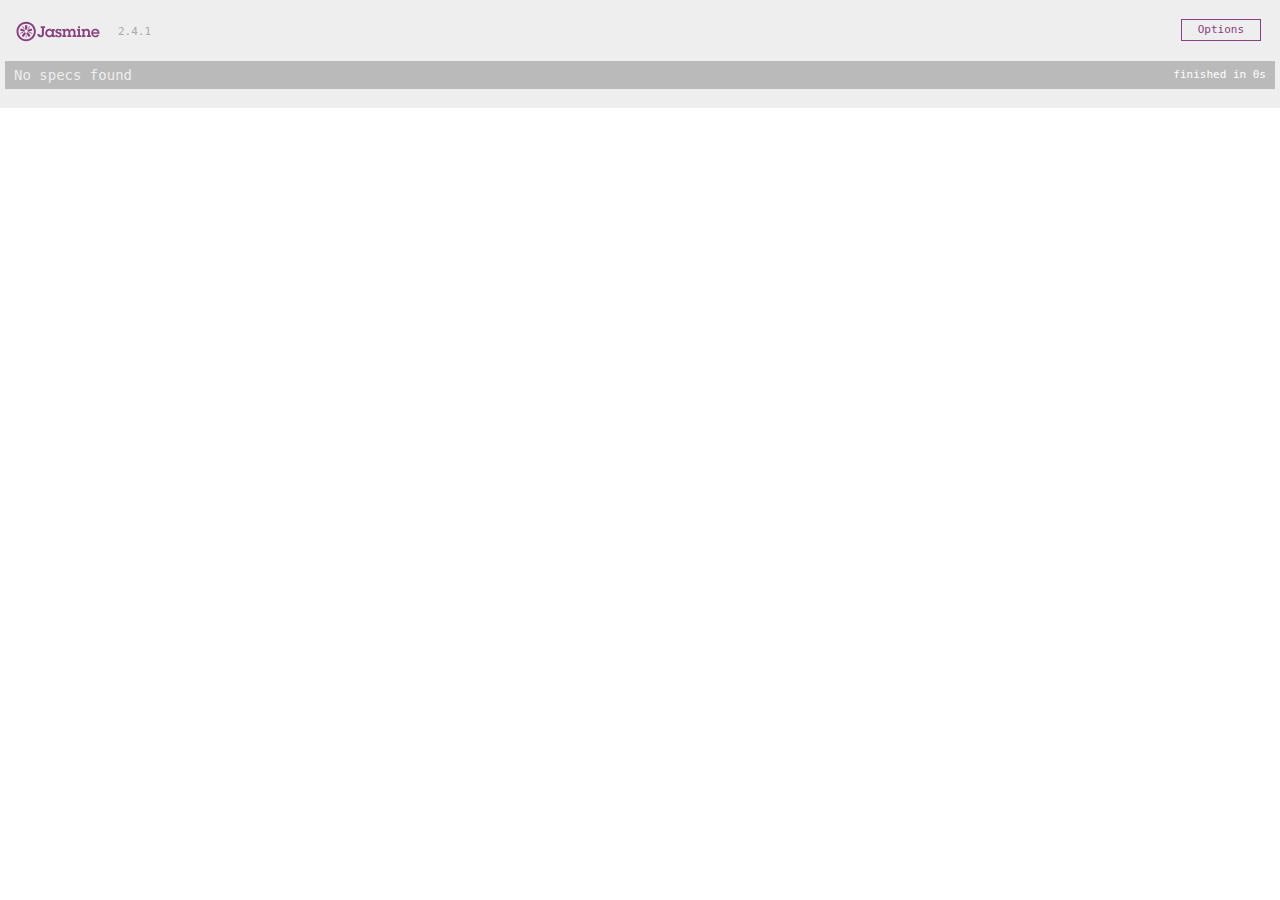
==== SpecRunner.html @ ee33c189 "first commit" ====
<!DOCTYPE html>
<html>
<head>
  <meta charset="utf-8">
  <title>Jasmine Spec Runner v2.4.1</title>

  <link rel="shortcut icon" type="image/png" href="lib/jasmine-2.4.1/jasmine_favicon.png">
  <link rel="stylesheet" href="lib/jasmine-2.4.1/jasmine.css">

  <script src="lib/jasmine-2.4.1/jasmine.js"></script>
  <script src="lib/jasmine-2.4.1/jasmine-html.js"></script>
  <script src="lib/jasmine-2.4.1/boot.js"></script>

  <!-- include source files here... -->
  <script src="src/Player.js"></script>
  <script src="src/Song.js"></script>

  <!-- include spec files here... -->
  <script src="spec/SpecHelper.js"></script>
  <script src="spec/PlayerSpec.js"></script>

</head>

<body>
</body>
</html>
---- lib/jasmine-2.4.1/jasmine.css ----
body { overflow-y: scroll; }

.jasmine_html-reporter { background-color: #eee; padding: 5px; margin: -8px; font-size: 11px; font-family: Monaco, "Lucida Console", monospace; line-height: 14px; color: #333; }
.jasmine_html-reporter a { text-decoration: none; }
.jasmine_html-reporter a:hover { text-decoration: underline; }
.jasmine_html-reporter p, .jasmine_html-reporter h1, .jasmine_html-reporter h2, .jasmine_html-reporter h3, .jasmine_html-reporter h4, .jasmine_html-reporter h5, .jasmine_html-reporter h6 { margin: 0; line-height: 14px; }
.jasmine_html-reporter .jasmine-banner, .jasmine_html-reporter .jasmine-symbol-summary, .jasmine_html-reporter .jasmine-summary, .jasmine_html-reporter .jasmine-result-message, .jasmine_html-reporter .jasmine-spec .jasmine-description, .jasmine_html-reporter .jasmine-spec-detail .jasmine-description, .jasmine_html-reporter .jasmine-alert .jasmine-bar, .jasmine_html-reporter .jasmine-stack-trace { padding-left: 9px; padding-right: 9px; }
.jasmine_html-reporter .jasmine-banner { position: relative; }
.jasmine_html-reporter .jasmine-banner .jasmine-title { background: url('[data-uri]') no-repeat; background: url('[data-uri]') no-repeat, none; -moz-background-size: 100%; -o-background-size: 100%; -webkit-background-size: 100%; background-size: 100%; display: block; float: left; width: 90px; height: 25px; }
.jasmine_html-reporter .jasmine-banner .jasmine-version { margin-left: 14px; position: relative; top: 6px; }
.jasmine_html-reporter #jasmine_content { position: fixed; right: 100%; }
.jasmine_html-reporter .jasmine-version { color: #aaa; }
.jasmine_html-reporter .jasmine-banner { margin-top: 14px; }
.jasmine_html-reporter .jasmine-duration { color: #fff; float: right; line-height: 28px; padding-right: 9px; }
.jasmine_html-reporter .jasmine-symbol-summary { overflow: hidden; *zoom: 1; margin: 14px 0; }
.jasmine_html-reporter .jasmine-symbol-summary li { display: inline-block; height: 10px; width: 14px; font-size: 16px; }
.jasmine_html-reporter .jasmine-symbol-summary li.jasmine-passed { font-size: 14px; }
.jasmine_html-reporter .jasmine-symbol-summary li.jasmine-passed:before { color: #007069; content: "\02022"; }
.jasmine_html-reporter .jasmine-symbol-summary li.jasmine-failed { line-height: 9px; }
.jasmine_html-reporter .jasmine-symbol-summary li.jasmine-failed:before { color: #ca3a11; content: "\d7"; font-weight: bold; margin-left: -1px; }
.jasmine_html-reporter .jasmine-symbol-summary li.jasmine-disabled { font-size: 14px; }
.jasmine_html-reporter .jasmine-symbol-summary li.jasmine-disabled:before { color: #bababa; content: "\02022"; }
.jasmine_html-reporter .jasmine-symbol-summary li.jasmine-pending { line-height: 17px; }
.jasmine_html-reporter .jasmine-symbol-summary li.jasmine-pending:before { color: #ba9d37; content: "*"; }
.jasmine_html-reporter .jasmine-symbol-summary li.jasmine-empty { font-size: 14px; }
.jasmine_html-reporter .jasmine-symbol-summary li.jasmine-empty:before { color: #ba9d37; content: "\02022"; }
.jasmine_html-reporter .jasmine-run-options { float: right; margin-right: 5px; border: 1px solid #8a4182; color: #8a4182; position: relative; line-height: 20px; }
.jasmine_html-reporter .jasmine-run-options .jasmine-trigger { cursor: pointer; padding: 8px 16px; }
.jasmine_html-reporter .jasmine-run-options .jasmine-payload { position: absolute; display: none; right: -1px; border: 1px solid #8a4182; background-color: #eee; white-space: nowrap; padding: 4px 8px; }
.jasmine_html-reporter .jasmine-run-options .jasmine-payload.jasmine-open { display: block; }
.jasmine_html-reporter .jasmine-bar { line-height: 28px; font-size: 14px; display: block; color: #eee; }
.jasmine_html-reporter .jasmine-bar.jasmine-failed { background-color: #ca3a11; }
.jasmine_html-reporter .jasmine-bar.jasmine-passed { background-color: #007069; }
.jasmine_html-reporter .jasmine-bar.jasmine-skipped { background-color: #bababa; }
.jasmine_html-reporter .jasmine-bar.jasmine-errored { background-color: #ca3a11; }
.jasmine_html-reporter .jasmine-bar.jasmine-menu { background-color: #fff; color: #aaa; }
.jasmine_html-reporter .jasmine-bar.jasmine-menu a { color: #333; }
.jasmine_html-reporter .jasmine-bar a { color: white; }
.jasmine_html-reporter.jasmine-spec-list .jasmine-bar.jasmine-menu.jasmine-failure-list, .jasmine_html-reporter.jasmine-spec-list .jasmine-results .jasmine-failures { display: none; }
.jasmine_html-reporter.jasmine-failure-list .jasmine-bar.jasmine-menu.jasmine-spec-list, .jasmine_html-reporter.jasmine-failure-list .jasmine-summary { display: none; }
.jasmine_html-reporter .jasmine-results { margin-top: 14px; }
.jasmine_html-reporter .jasmine-summary { margin-top: 14px; }
.jasmine_html-reporter .jasmine-summary ul { list-style-type: none; margin-left: 14px; padding-top: 0; padding-left: 0; }
.jasmine_html-reporter .jasmine-summary ul.jasmine-suite { margin-top: 7px; margin-bottom: 7px; }
.jasmine_html-reporter .jasmine-summary li.jasmine-passed a { color: #007069; }
.jasmine_html-reporter .jasmine-summary li.jasmine-failed a { color: #ca3a11; }
.jasmine_html-reporter .jasmine-summary li.jasmine-empty a { color: #ba9d37; }
.jasmine_html-reporter .jasmine-summary li.jasmine-pending a { color: #ba9d37; }
.jasmine_html-reporter .jasmine-summary li.jasmine-disabled a { color: #bababa; }
.jasmine_html-reporter .jasmine-description + .jasmine-suite { margin-top: 0; }
.jasmine_html-reporter .jasmine-suite { margin-top: 14px; }
.jasmine_html-reporter .jasmine-suite a { color: #333; }
.jasmine_html-reporter .jasmine-failures .jasmine-spec-detail { margin-bottom: 28px; }
.jasmine_html-reporter .jasmine-failures .jasmine-spec-detail .jasmine-description { background-color: #ca3a11; }
.jasmine_html-reporter .jasmine-failures .jasmine-spec-detail .jasmine-description a { color: white; }
.jasmine_html-reporter .jasmine-result-message { padding-top: 14px; color: #333; white-space: pre; }
.jasmine_html-reporter .jasmine-result-message span.jasmine-result { display: block; }
.jasmine_html-reporter .jasmine-stack-trace { margin: 5px 0 0 0; max-height: 224px; overflow: auto; line-height: 18px; color: #666; border: 1px solid #ddd; background: white; white-space: pre; }
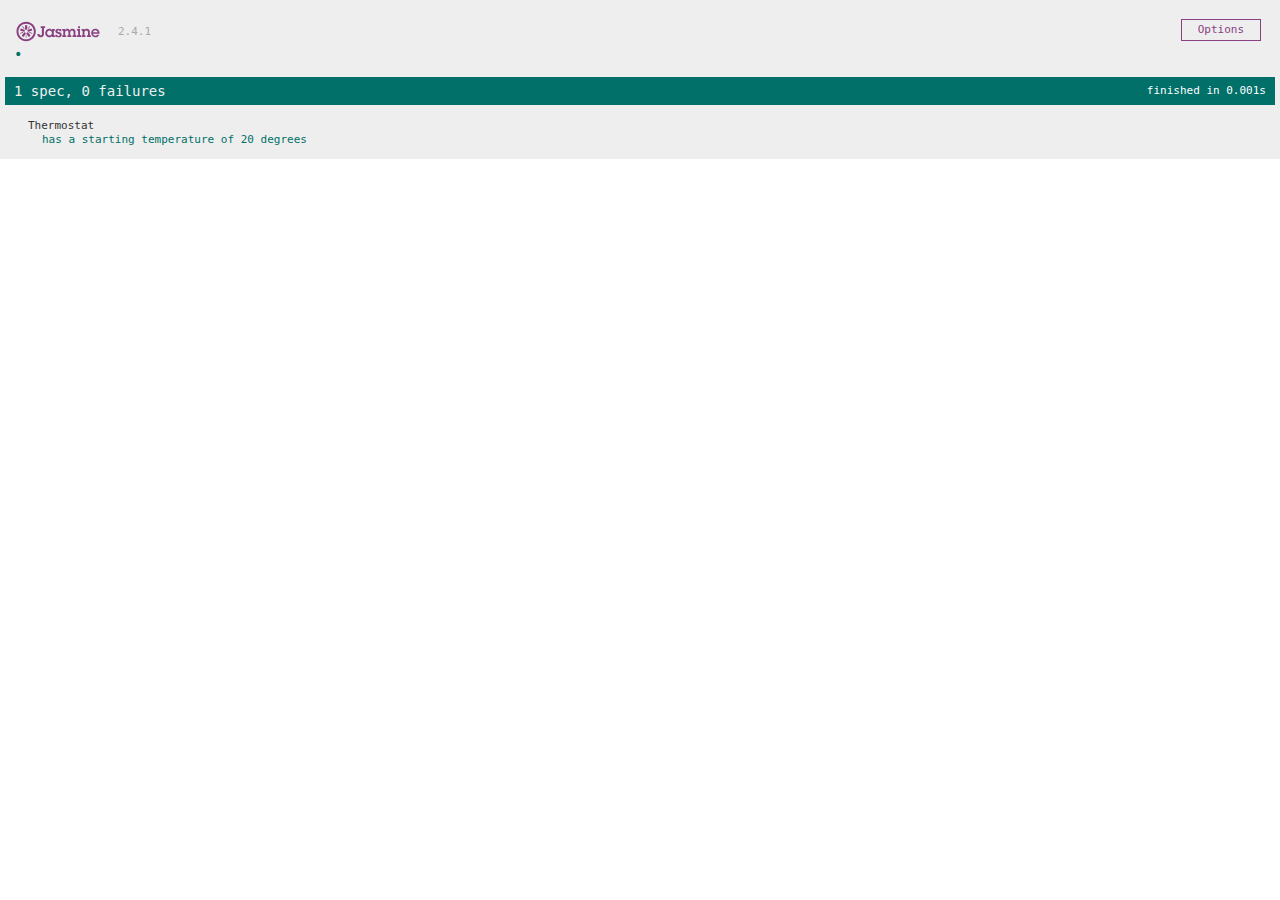
==== commit 4a87a627: "add getter method for temp" ====
--- a/SpecRunner.html
+++ b/SpecRunner.html
@@ -12,12 +12,12 @@
   <script src="lib/jasmine-2.4.1/boot.js"></script>
 
   <!-- include source files here... -->
-  <script src="src/Player.js"></script>
-  <script src="src/Song.js"></script>
+  <script src="src/thermostat.js"></script>
+
 
   <!-- include spec files here... -->
-  <script src="spec/SpecHelper.js"></script>
-  <script src="spec/PlayerSpec.js"></script>
+  <script src="spec/thermostatSpec.js"></script>
+
 
 </head>
 
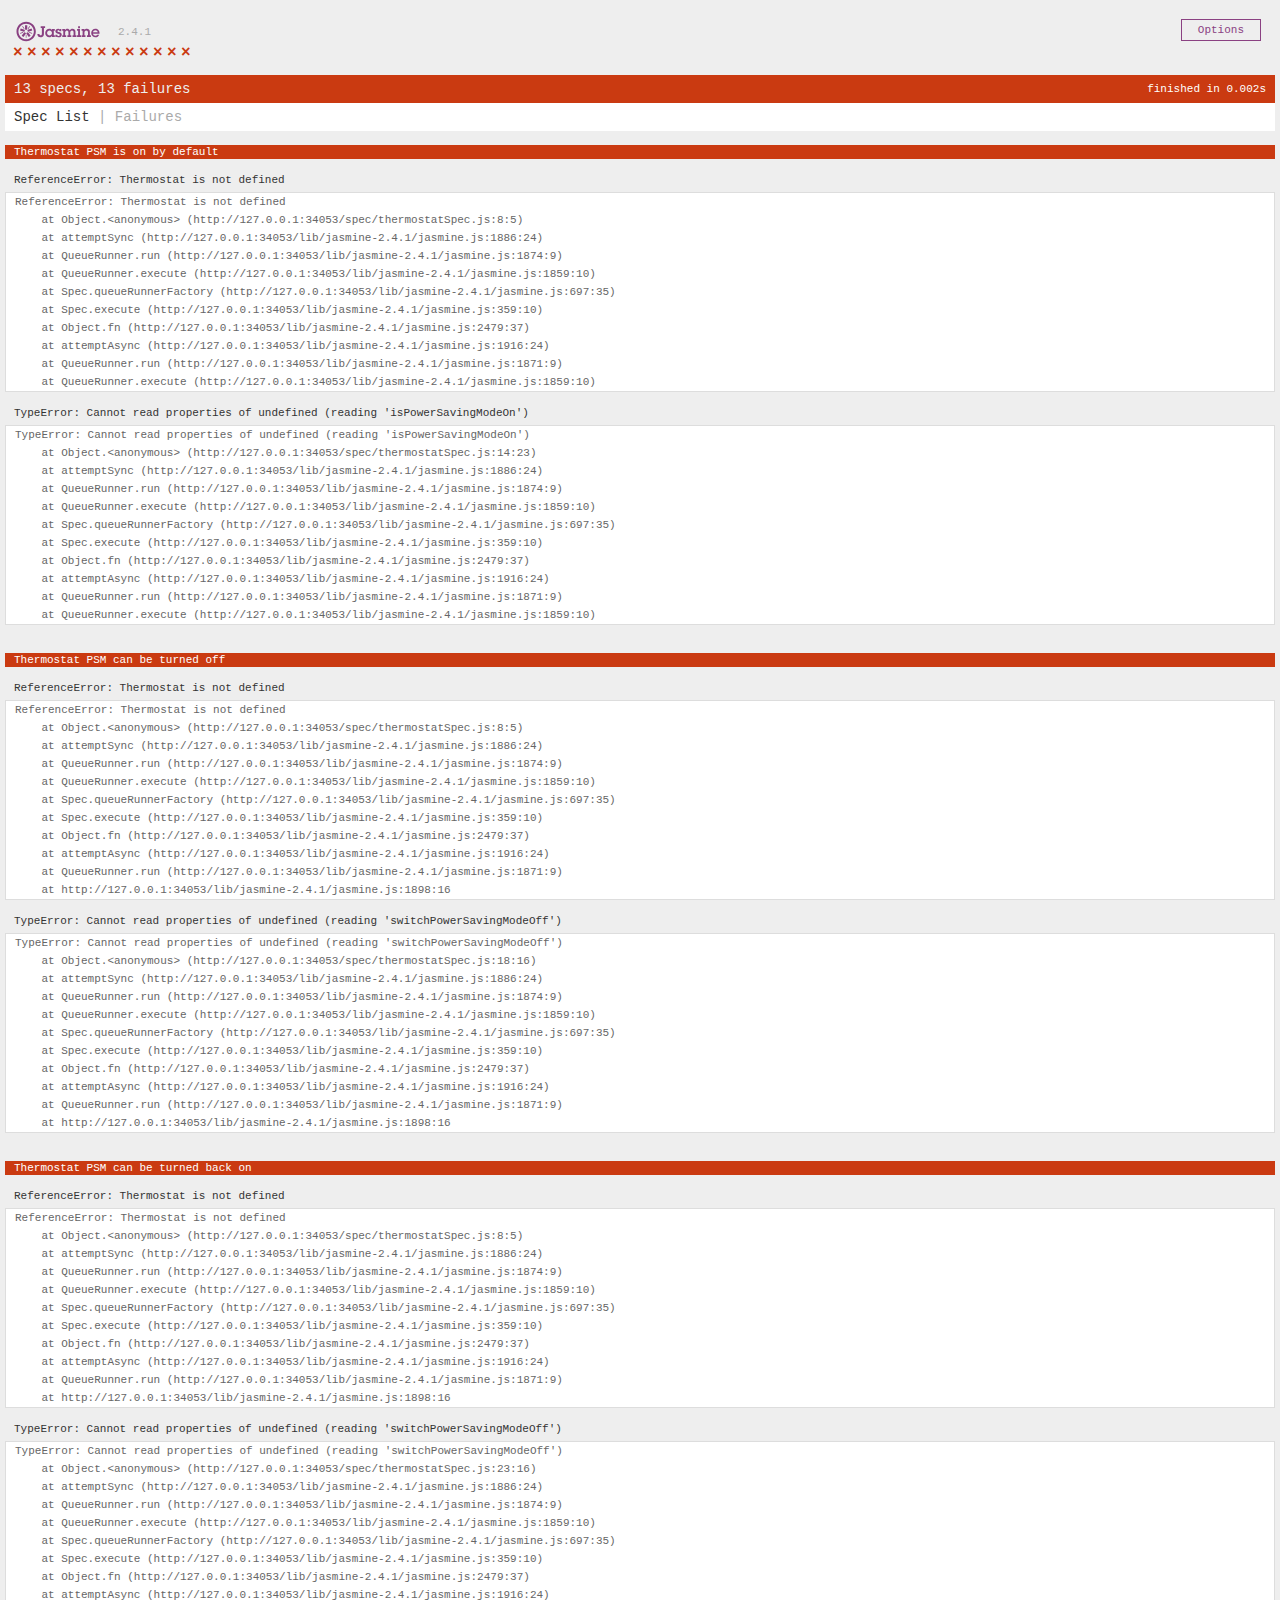
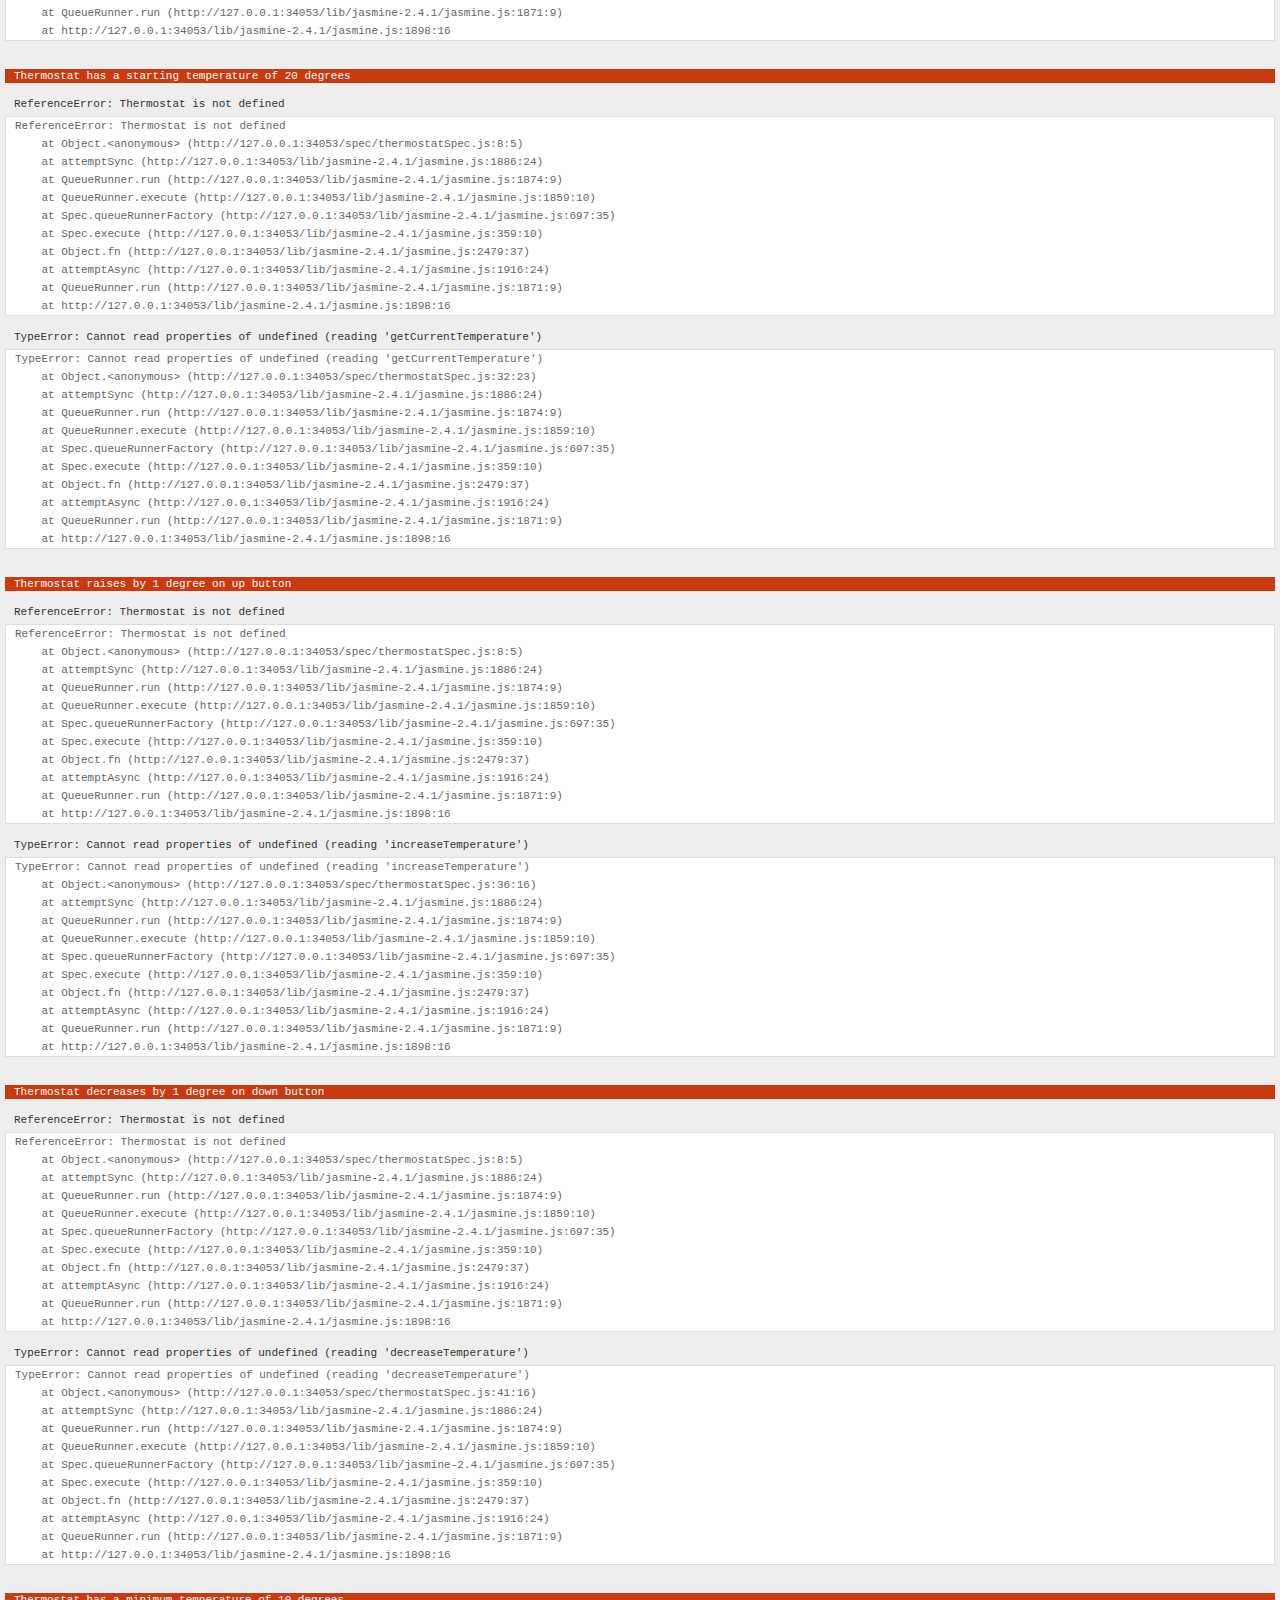
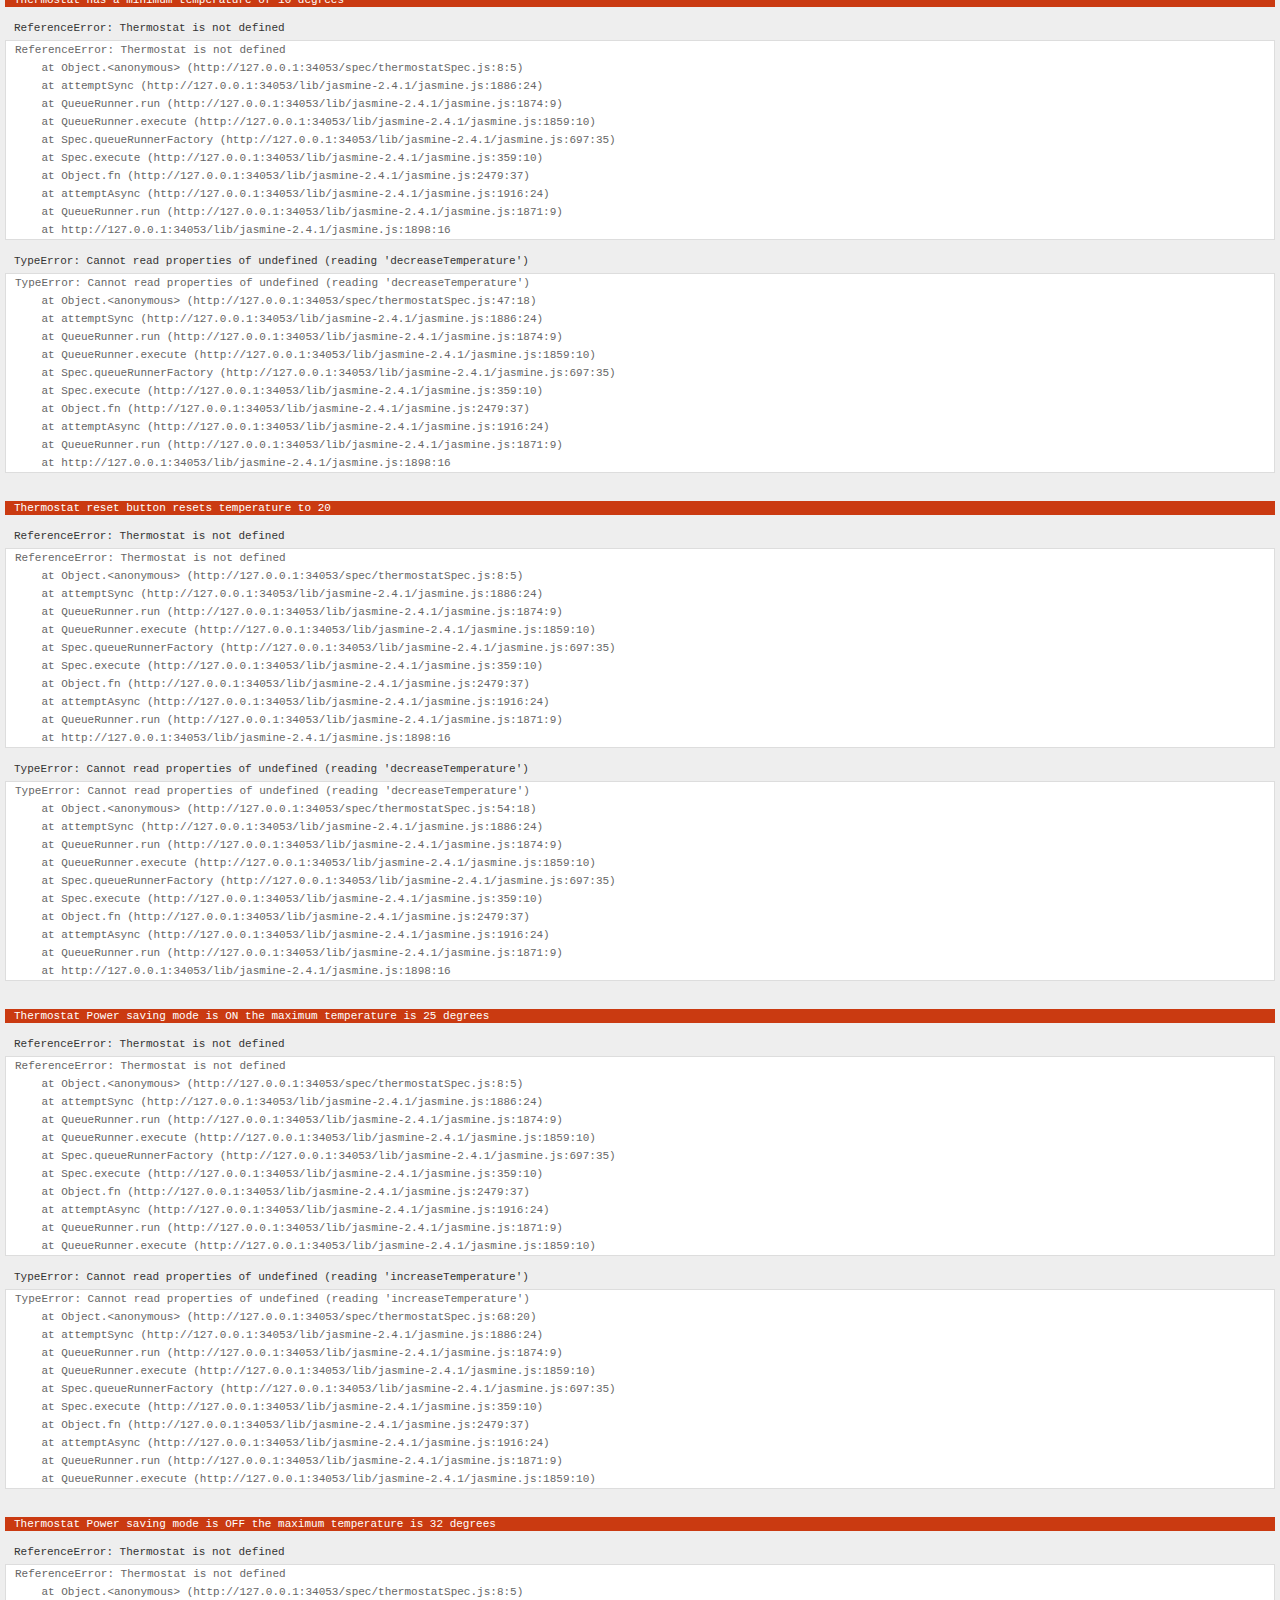
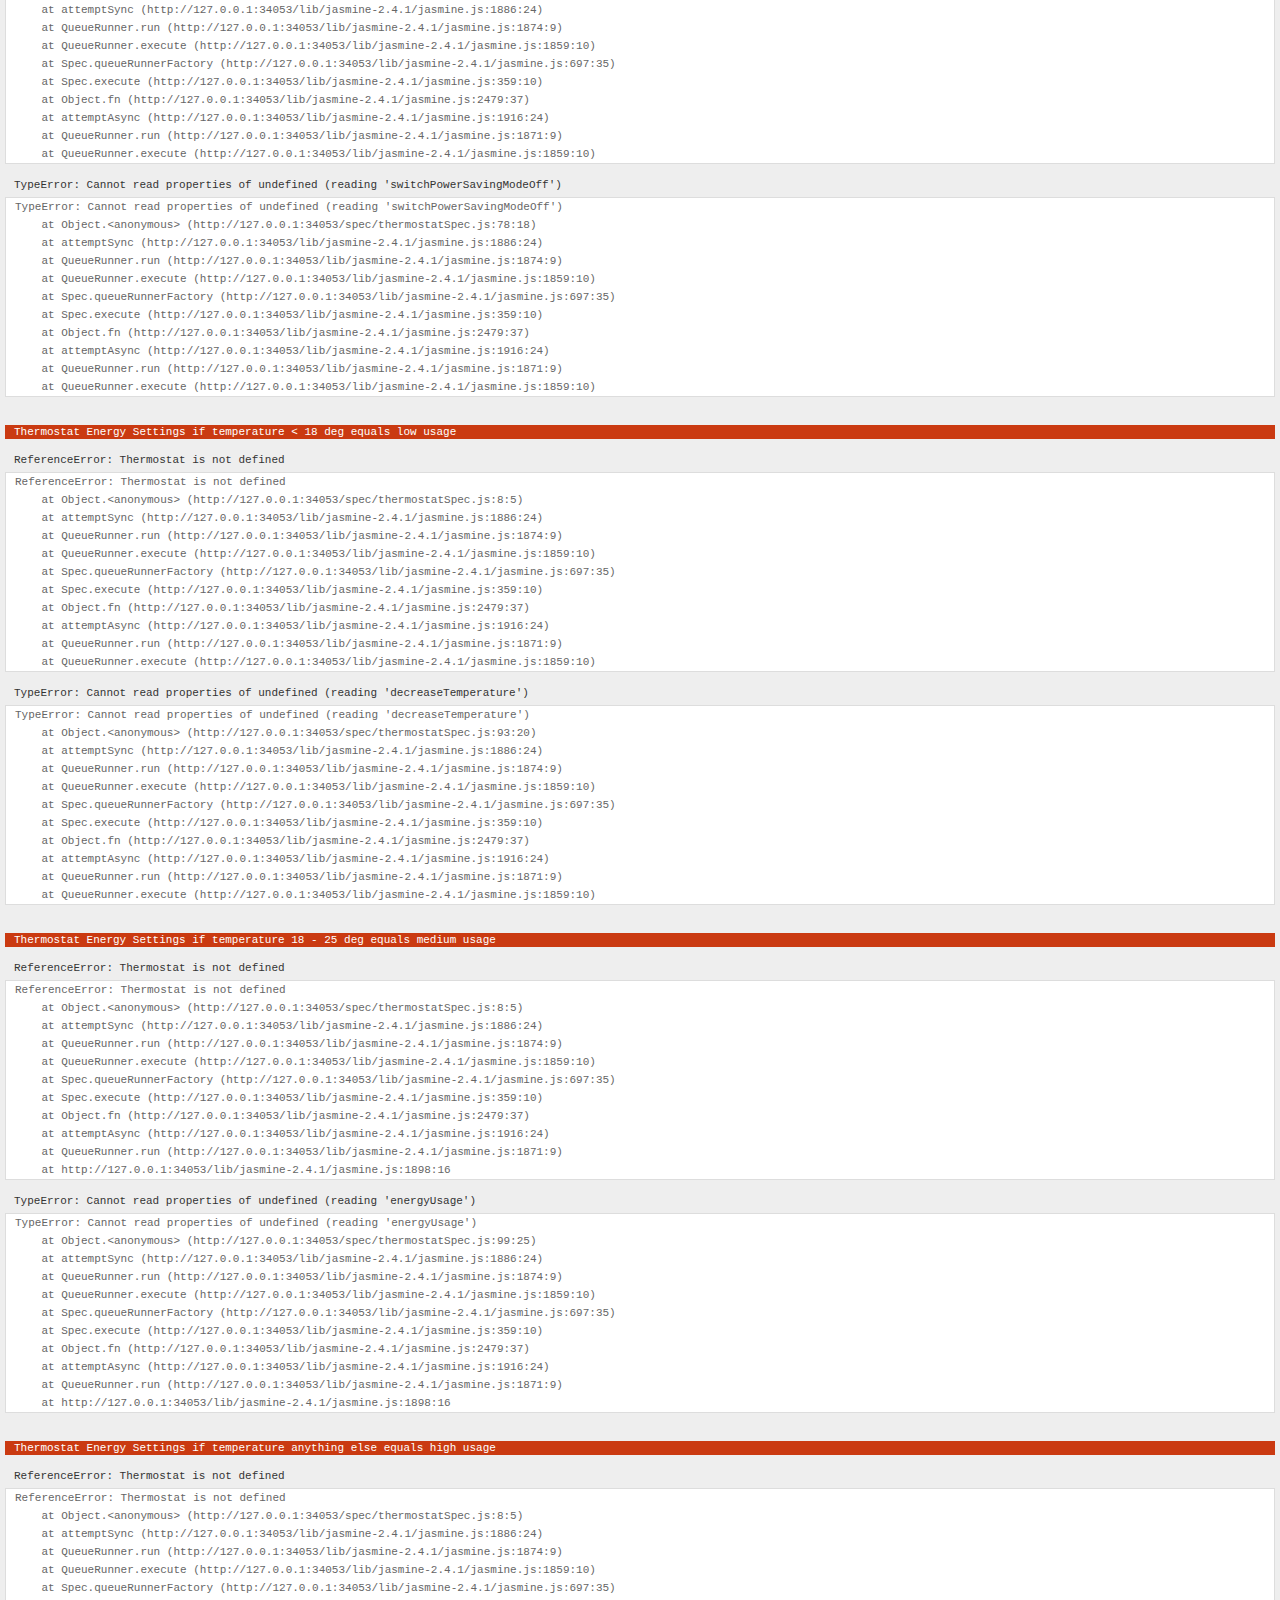
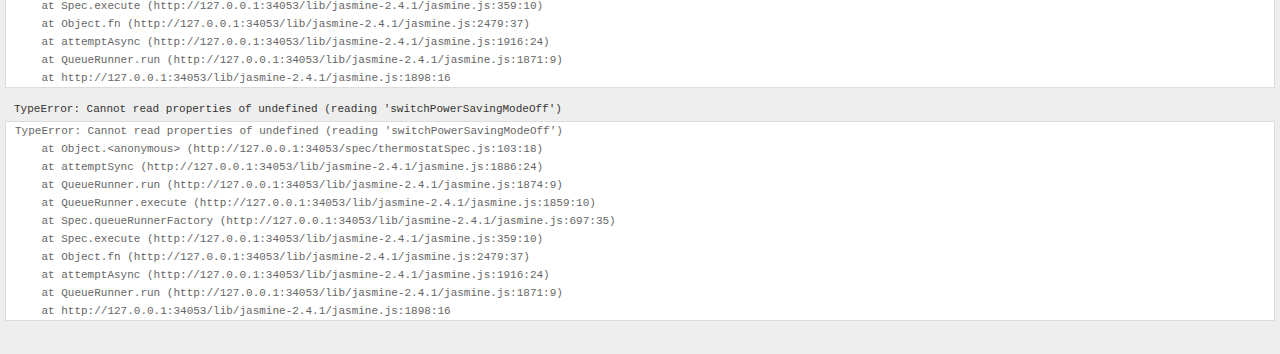
==== commit 7e2e50a0: "add jQuery functionality" ====
--- a/SpecRunner.html
+++ b/SpecRunner.html
@@ -12,7 +12,7 @@
   <script src="lib/jasmine-2.4.1/boot.js"></script>
 
   <!-- include source files here... -->
-  <script src="src/thermostat.js"></script>
+  <script src="src/js/thermostat.js"></script>
 
 
   <!-- include spec files here... -->
